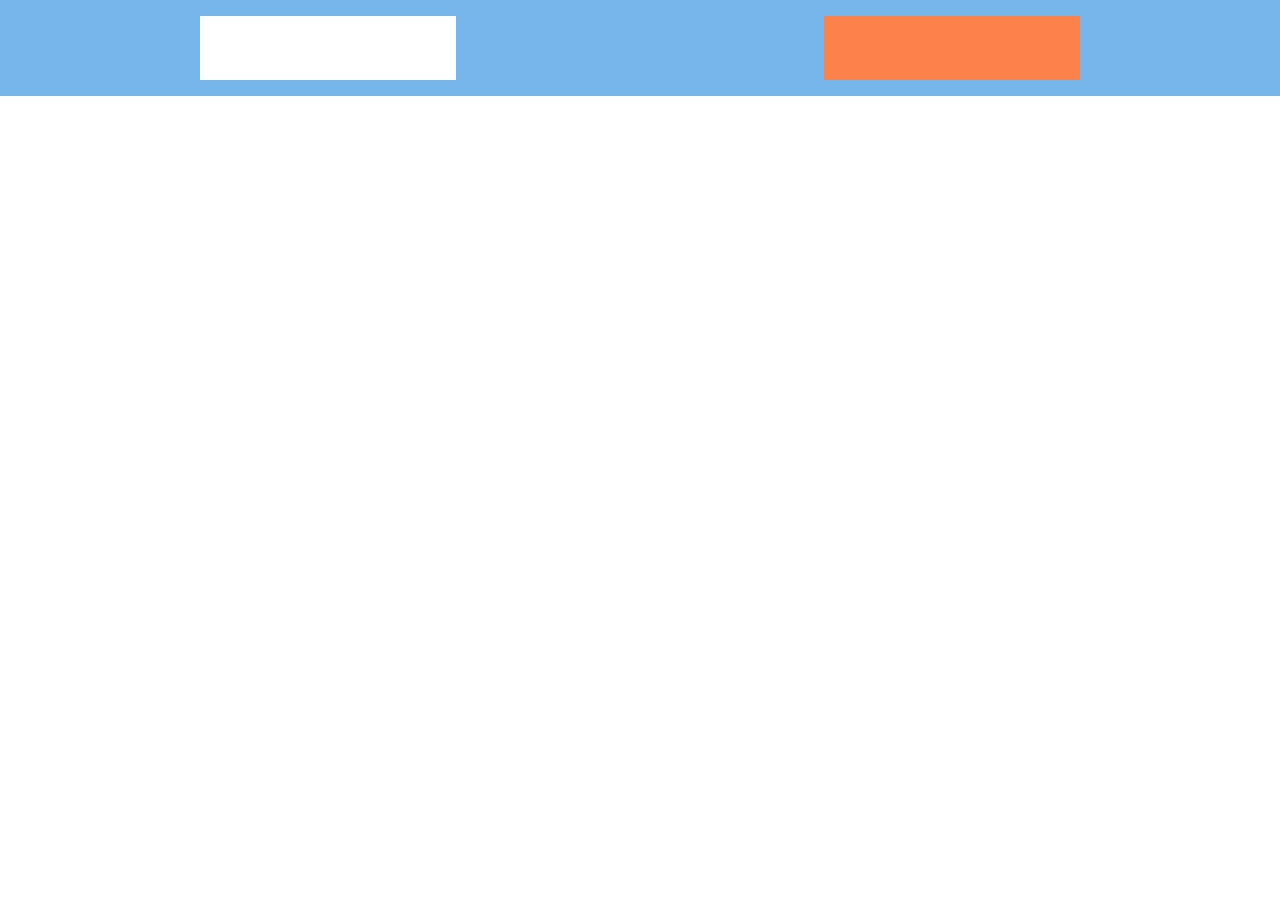
==== 3.Module/JIRa/index.html @ 9941f2b6 "Jira basic page structure" ====
<!DOCTYPE html>
<html lang="en">
<head>
    <meta charset="UTF-8">
    <meta http-equiv="X-UA-Compatible" content="IE=edge">
    <meta name="viewport" content="width=device-width, initial-scale=1.0">
    <link rel="stylesheet" href="./style.css">
    <title>JiRa</title>
</head>
<body>
    
     <div class="toolBox-cont">
        <div class="toolBoxPriority-cont">

        </div>
        <div class="toolBoxAction-cont">

        </div>
     </div>
</body>
<script src="./script.js"></script>
</html>
---- 3.Module/JIRa/style.css ----
*{
    box-sizing: border-box;
}
body{
    margin: 0px;
    padding: 0px;
}

.toolBox-cont{
    height: 6rem;
    background-color:#77B6EA;
    display: flex;
    justify-content: space-around;
    padding: 1rem;
}
.toolBoxPriority-cont{
    width: 16rem;
    height: 4rem;
    background-color: #FFFFFF;
}
.toolBoxAction-cont{
    width: 16rem;
    height: 4rem;
    background-color: #FC814A;
}
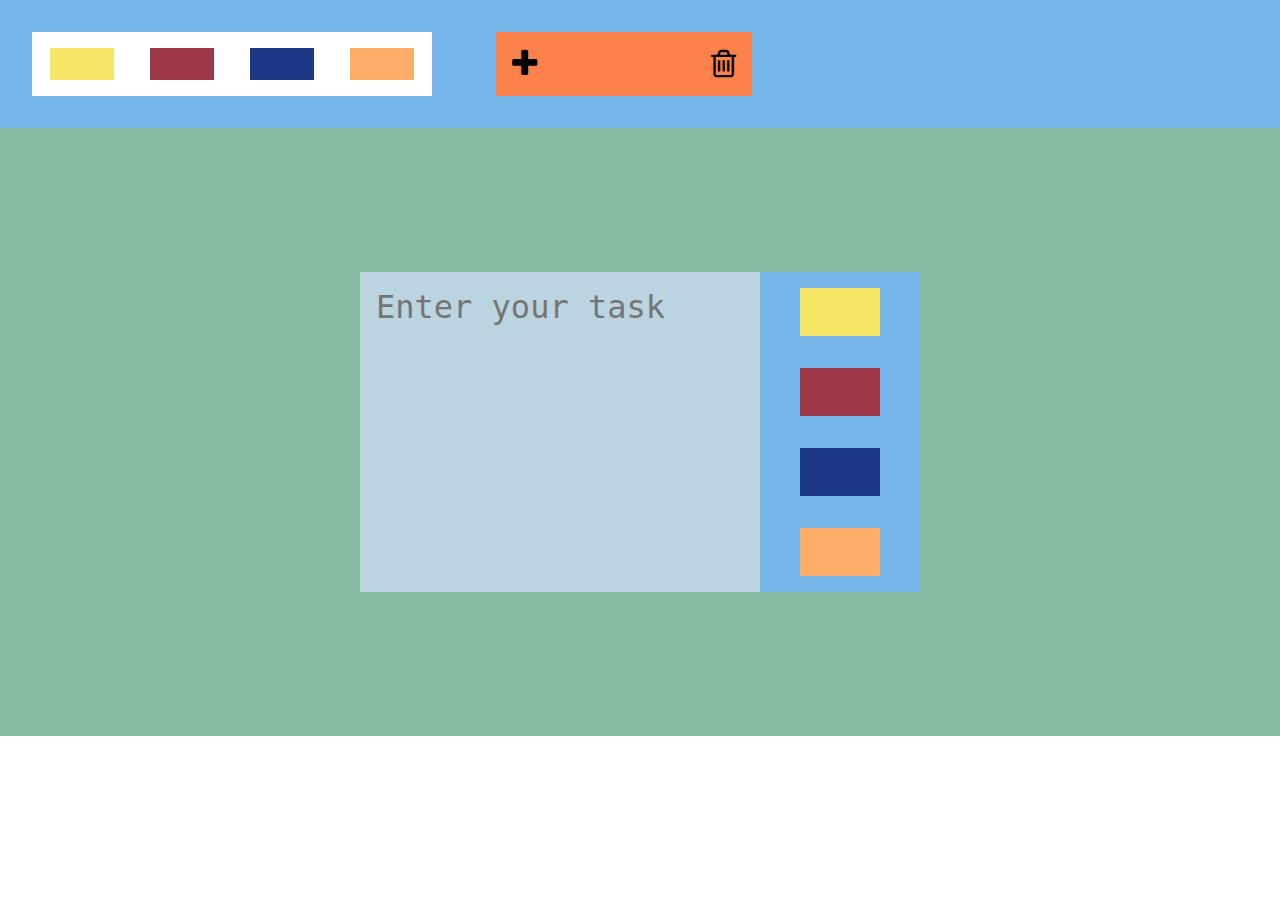
==== commit 77b84652: "Ui Completed" ====
--- a/3.Module/JIRa/index.html
+++ b/3.Module/JIRa/index.html
@@ -5,17 +5,41 @@
     <meta http-equiv="X-UA-Compatible" content="IE=edge">
     <meta name="viewport" content="width=device-width, initial-scale=1.0">
     <link rel="stylesheet" href="./style.css">
+    <link rel="stylesheet" href="https://cdnjs.cloudflare.com/ajax/libs/font-awesome/4.7.0/css/font-awesome.min.css">
     <title>JiRa</title>
 </head>
 <body>
     
      <div class="toolBox-cont">
         <div class="toolBoxPriority-cont">
-
+           <div class="div1"></div>
+           <div class="div2"></div>
+           <div class="div3"></div>
+           <div class="div4"></div>
         </div>
         <div class="toolBoxAction-cont">
+          <div class="add">
+            <i class="fa fa-plus"></i>
+          </div>
+          <div class="delete">
+            <i class="fa fa-trash-o"></i>
+          </div>
+        </div>
+     </div>
+     <div class="main-cont">
+      <div class="taskBox-cont">
+        <div class="taskBoxPriority-cont">
+             <textarea name="EnterTask" id="Task" placeholder="Enter your task"></textarea>
+          
+        </div>
+        <div class="taskBoxPick-cont">
+          <div class="color yellow"></div>
+          <div class="color red"></div>
+          <div class="color blue"></div>
+          <div class="color orange"></div>
+        </div>
+      </div>
 
-        </div>
      </div>
 </body>
 <script src="./script.js"></script>
--- a/3.Module/JIRa/style.css
+++ b/3.Module/JIRa/style.css
@@ -7,19 +7,99 @@
 }
 
 .toolBox-cont{
-    height: 6rem;
+    height: 8rem;
     background-color:#77B6EA;
     display: flex;
-    justify-content: space-around;
-    padding: 1rem;
+    align-items: center;
+   
+     
 }
 .toolBoxPriority-cont{
-    width: 16rem;
+    width: 25rem;
     height: 4rem;
     background-color: #FFFFFF;
+    margin-left: 2rem;
+    display: flex;
+    justify-content: space-around;
+    align-items: center;
+    
 }
 .toolBoxAction-cont{
     width: 16rem;
     height: 4rem;
     background-color: #FC814A;
-}+    margin-left: 4rem;
+     
+    display: flex;
+    justify-content: space-between;
+    align-items: center;
+    padding: 1rem;
+     
+}
+.div1,.div2,.div3,.div4{
+    width: 4rem;
+    height: 2rem;
+}
+.div1,.color.yellow{
+   
+    background-color: #F5E663;
+}
+.div2,.color.red{
+     
+    background-color: #9C3848;
+}
+.div3,.color.blue{
+   
+    background-color: #1E3888;
+}
+.div4,.color.orange{
+     
+    background-color: #FFAD69;
+}
+.delete,.add{
+    font-size: 2rem;
+}
+ .main-cont{
+    height: 38rem;
+    background-color: #87BBA2;
+    display: flex;
+    justify-content: center;
+    align-items: center;
+ }
+ .taskBox-cont{
+    width: 50%vw;
+    height: 50%vh;
+    background-color: #bad4e1;
+    display: flex;
+ }
+ .taskBoxPriority-cont{
+    width: 25rem;
+    height: 20rem;
+ }
+ .taskBoxPick-cont{
+    width: 10rem;
+    height: 20rem;
+    background-color: #77B6EA;
+    display: flex;
+    justify-content: space-around;
+    align-items: center;
+    flex-direction: column;
+ }
+ textarea{
+    width: 100%vw;
+    height: 100%;
+    color: darkblue;
+    border: none;
+    resize: none;
+    outline: none;
+    font-size: 2rem;
+    padding: 1rem;
+    
+    background-color:#bad4e1 ;
+    
+ }
+ .color{
+    width: 5rem;
+    height: 3rem;
+    background-color: #fff;
+ }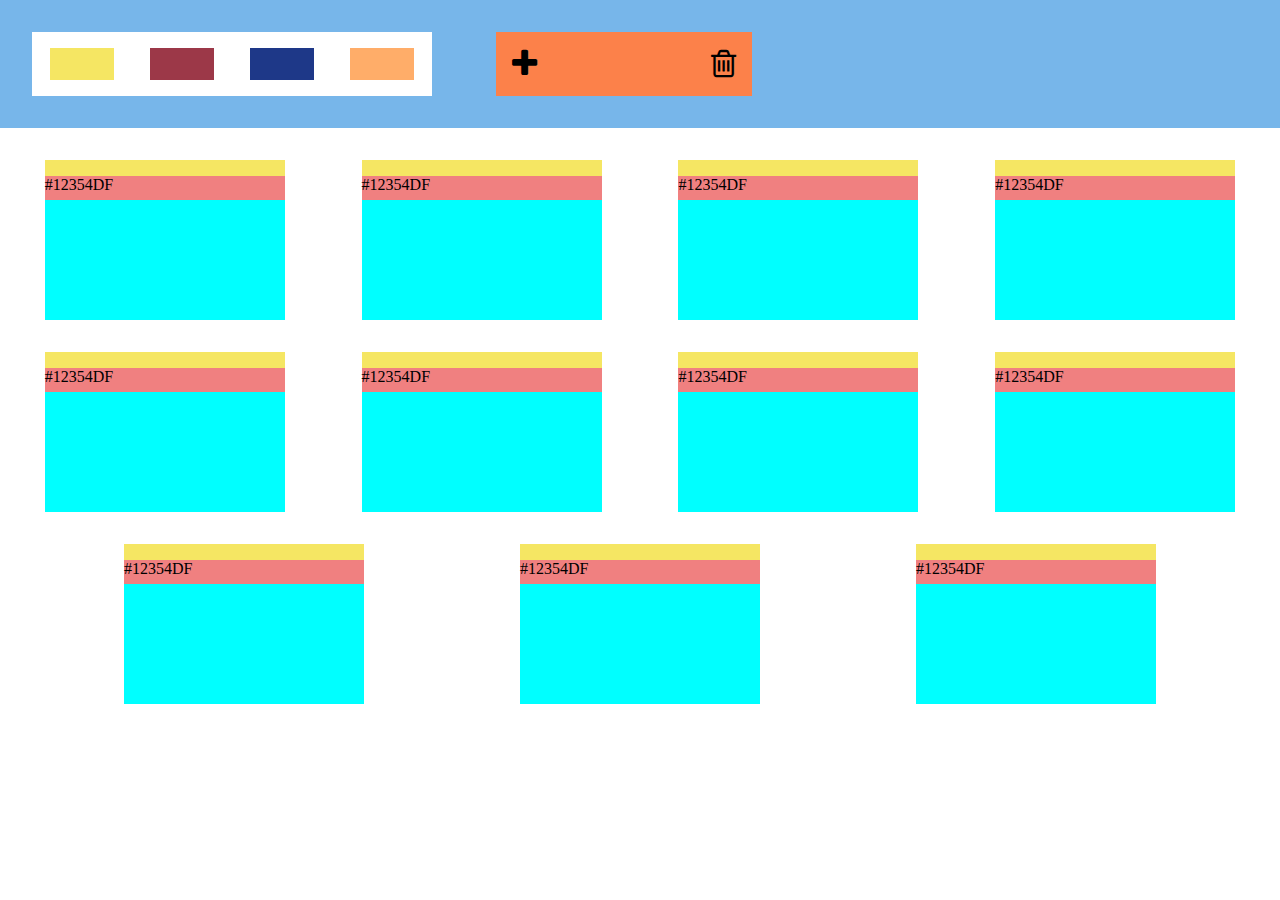
==== commit 887abfd8: "ticket clone created" ====
--- a/3.Module/JIRa/index.html
+++ b/3.Module/JIRa/index.html
@@ -9,7 +9,7 @@
     <title>JiRa</title>
 </head>
 <body>
-    
+    <!-- top content -->
      <div class="toolBox-cont">
         <div class="toolBoxPriority-cont">
            <div class="div1"></div>
@@ -26,12 +26,69 @@
           </div>
         </div>
      </div>
+     <!-- main content -->
      <div class="main-cont">
-      <div class="taskBox-cont">
-        <div class="taskBoxPriority-cont">
-             <textarea name="EnterTask" id="Task" placeholder="Enter your task"></textarea>
+        <div class="ticket-cont">
+           <div class="ticket-color "></div>
+           <div class="ticket-id">#12354DF</div>
+           <div class="ticket-area"></div>
+        </div>
+        <div class="ticket-cont">
+            <div class="ticket-color "></div>
+            <div class="ticket-id">#12354DF</div>
+            <div class="ticket-area"></div>
+         </div>
+         <div class="ticket-cont">
+            <div class="ticket-color "></div>
+            <div class="ticket-id">#12354DF</div>
+            <div class="ticket-area"></div>
+         </div>
+         <div class="ticket-cont">
+            <div class="ticket-color "></div>
+            <div class="ticket-id">#12354DF</div>
+            <div class="ticket-area"></div>
+         </div>
+         <div class="ticket-cont">
+            <div class="ticket-color "></div>
+            <div class="ticket-id">#12354DF</div>
+            <div class="ticket-area"></div>
+         </div>
+         <div class="ticket-cont">
+            <div class="ticket-color "></div>
+            <div class="ticket-id">#12354DF</div>
+            <div class="ticket-area"></div>
+         </div>
+         <div class="ticket-cont">
+            <div class="ticket-color "></div>
+            <div class="ticket-id">#12354DF</div>
+            <div class="ticket-area"></div>
+         </div>
+         <div class="ticket-cont">
+            <div class="ticket-color "></div>
+            <div class="ticket-id">#12354DF</div>
+            <div class="ticket-area"></div>
+         </div>
+         <div class="ticket-cont">
+            <div class="ticket-color "></div>
+            <div class="ticket-id">#12354DF</div>
+            <div class="ticket-area"></div>
+         </div>
+         <div class="ticket-cont">
+            <div class="ticket-color "></div>
+            <div class="ticket-id">#12354DF</div>
+            <div class="ticket-area"></div>
+         </div>
+         <div class="ticket-cont">
+            <div class="ticket-color "></div>
+            <div class="ticket-id">#12354DF</div>
+            <div class="ticket-area"></div>
+         </div>
+     </div>
+     <!-- module content -->
+     <div class="module-cont"> 
+    <textarea name="EnterTask" id="Task" placeholder="Enter your task"></textarea>
           
-        </div>
+        
         <div class="taskBoxPick-cont">
           <div class="color yellow"></div>
           <div class="color red"></div>
--- a/3.Module/JIRa/style.css
+++ b/3.Module/JIRa/style.css
@@ -40,7 +40,7 @@
     width: 4rem;
     height: 2rem;
 }
-.div1,.color.yellow{
+.div1,.color.yellow,.ticket-color{
    
     background-color: #F5E663;
 }
@@ -58,42 +58,37 @@
 }
 .delete,.add{
     font-size: 2rem;
+    cursor: pointer;
 }
- .main-cont{
-    height: 38rem;
+ .module-cont{
+    width: 50vw;
+    height: 50vh;
+    position: absolute;
+    left: 25vw;
+    top: 25vh;
     background-color: #87BBA2;
-    display: flex;
-    justify-content: center;
-    align-items: center;
+    display: none;
+     
+     
  }
- .taskBox-cont{
-    width: 50%vw;
-    height: 50%vh;
-    background-color: #bad4e1;
-    display: flex;
- }
- .taskBoxPriority-cont{
-    width: 25rem;
-    height: 20rem;
- }
+  
  .taskBoxPick-cont{
-    width: 10rem;
-    height: 20rem;
-    background-color: #77B6EA;
+    width: 30vw;
+    background-color: #aceab5;
     display: flex;
     justify-content: space-around;
     align-items: center;
     flex-direction: column;
  }
  textarea{
-    width: 100%vw;
-    height: 100%;
+    width: 70vw;
+    height: 50vh;
     color: darkblue;
     border: none;
     resize: none;
     outline: none;
     font-size: 2rem;
-    padding: 1rem;
+    padding: 2rem;
     
     background-color:#bad4e1 ;
     
@@ -102,4 +97,36 @@
     width: 5rem;
     height: 3rem;
     background-color: #fff;
- }+ }
+
+
+ .main-cont{
+    margin-top: 2rem;
+    display: flex;
+    justify-content:space-evenly;
+    flex-wrap: wrap;
+    gap: 2rem;
+
+ }
+
+ .ticket-cont{
+    width: 15rem;
+    height: 10rem;
+    background-color: aqua;
+     
+ }
+
+ .ticket-color{
+   height: 1rem;
+ }
+
+  .ticket-id{
+    height: 1.5rem;
+     background-color:lightcoral;
+  }
+.ticket-area{
+    height: calc(100%-1rem-1.5rem);
+    padding: 2rem;
+    font-size: 1.5rem;
+
+}
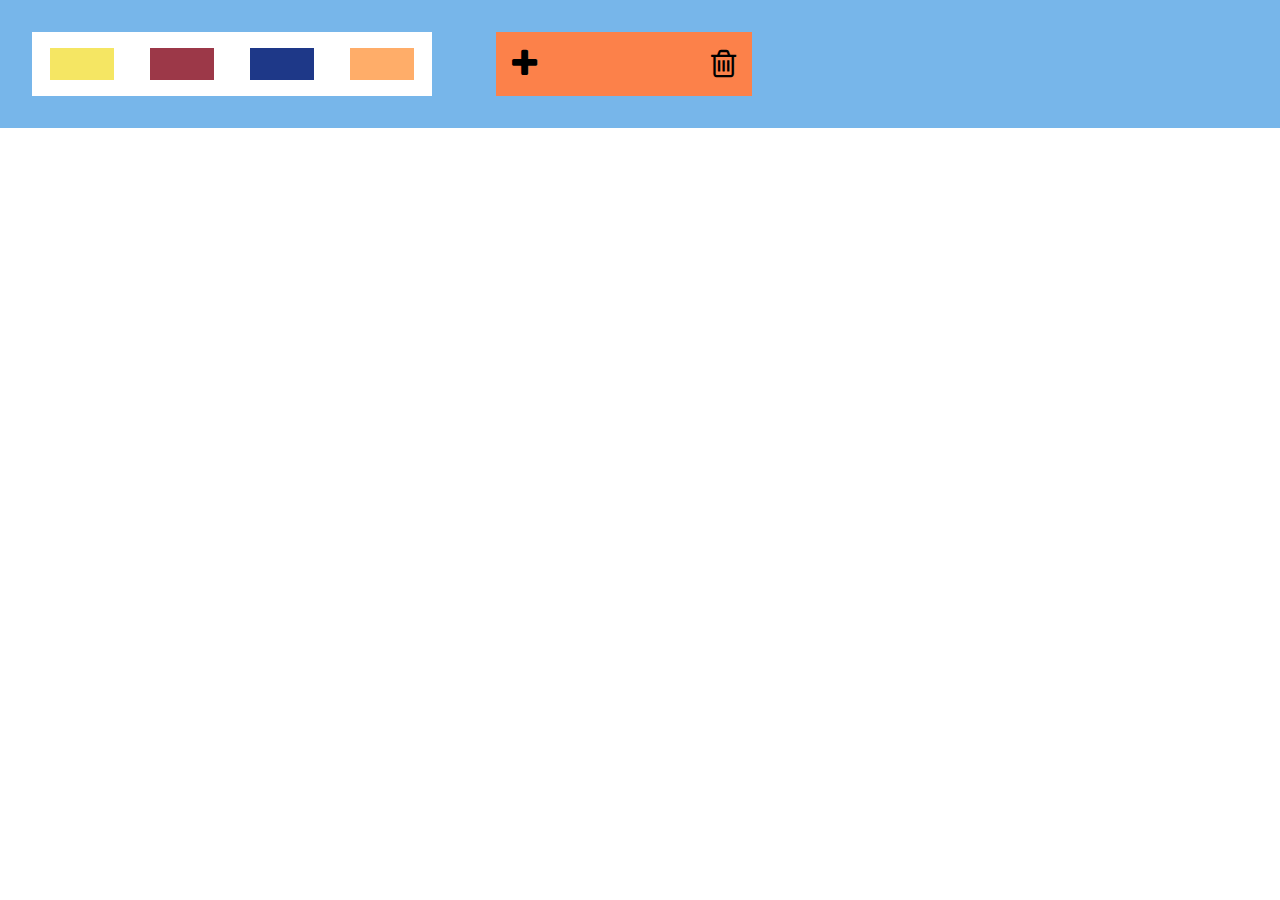
==== commit 78ca7457: "ticket added using function" ====
--- a/3.Module/JIRa/index.html
+++ b/3.Module/JIRa/index.html
@@ -28,61 +28,8 @@
      </div>
      <!-- main content -->
      <div class="main-cont">
-        <div class="ticket-cont">
-           <div class="ticket-color "></div>
-           <div class="ticket-id">#12354DF</div>
-           <div class="ticket-area"></div>
-        </div>
-        <div class="ticket-cont">
-            <div class="ticket-color "></div>
-            <div class="ticket-id">#12354DF</div>
-            <div class="ticket-area"></div>
-         </div>
-         <div class="ticket-cont">
-            <div class="ticket-color "></div>
-            <div class="ticket-id">#12354DF</div>
-            <div class="ticket-area"></div>
-         </div>
-         <div class="ticket-cont">
-            <div class="ticket-color "></div>
-            <div class="ticket-id">#12354DF</div>
-            <div class="ticket-area"></div>
-         </div>
-         <div class="ticket-cont">
-            <div class="ticket-color "></div>
-            <div class="ticket-id">#12354DF</div>
-            <div class="ticket-area"></div>
-         </div>
-         <div class="ticket-cont">
-            <div class="ticket-color "></div>
-            <div class="ticket-id">#12354DF</div>
-            <div class="ticket-area"></div>
-         </div>
-         <div class="ticket-cont">
-            <div class="ticket-color "></div>
-            <div class="ticket-id">#12354DF</div>
-            <div class="ticket-area"></div>
-         </div>
-         <div class="ticket-cont">
-            <div class="ticket-color "></div>
-            <div class="ticket-id">#12354DF</div>
-            <div class="ticket-area"></div>
-         </div>
-         <div class="ticket-cont">
-            <div class="ticket-color "></div>
-            <div class="ticket-id">#12354DF</div>
-            <div class="ticket-area"></div>
-         </div>
-         <div class="ticket-cont">
-            <div class="ticket-color "></div>
-            <div class="ticket-id">#12354DF</div>
-            <div class="ticket-area"></div>
-         </div>
-         <div class="ticket-cont">
-            <div class="ticket-color "></div>
-            <div class="ticket-id">#12354DF</div>
-            <div class="ticket-area"></div>
-         </div>
+        
+        
      </div>
      <!-- module content -->
      <div class="module-cont"> 
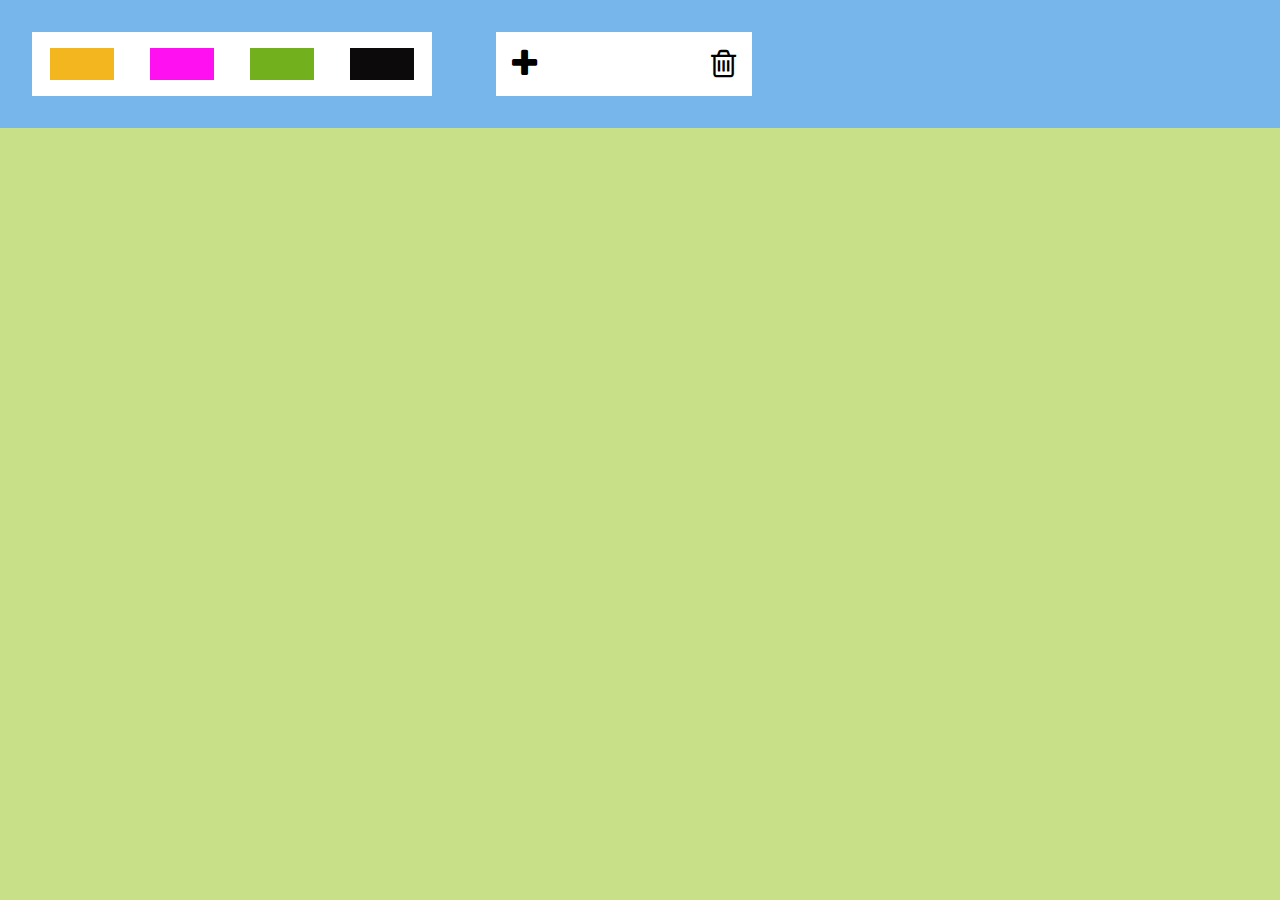
==== commit c5958586: "Delete fuction added and solme UI colore changes" ====
--- a/3.Module/JIRa/index.html
+++ b/3.Module/JIRa/index.html
@@ -12,10 +12,11 @@
     <!-- top content -->
      <div class="toolBox-cont">
         <div class="toolBoxPriority-cont">
-           <div class="div1"></div>
-           <div class="div2"></div>
-           <div class="div3"></div>
-           <div class="div4"></div>
+            
+           <div class="div yellow"></div>
+           <div class="div pink"></div>
+           <div class="div green"></div>
+           <div class="div black"></div>
         </div>
         <div class="toolBoxAction-cont">
           <div class="add">
@@ -37,10 +38,10 @@
           
         
         <div class="taskBoxPick-cont">
-          <div class="color yellow"></div>
-          <div class="color red"></div>
-          <div class="color blue"></div>
-          <div class="color orange"></div>
+          <div class="yellow color"></div>
+          <div class="pink    color"></div>
+          <div class="green   color"></div>
+          <div class="black color active"></div>
         </div>
       </div>
 
--- a/3.Module/JIRa/style.css
+++ b/3.Module/JIRa/style.css
@@ -4,6 +4,7 @@
 body{
     margin: 0px;
     padding: 0px;
+    background-color: #C8E087;
 }
 
 .toolBox-cont{
@@ -27,7 +28,7 @@
 .toolBoxAction-cont{
     width: 16rem;
     height: 4rem;
-    background-color: #FC814A;
+    background-color: #FFFFFF;
     margin-left: 4rem;
      
     display: flex;
@@ -36,25 +37,25 @@
     padding: 1rem;
      
 }
-.div1,.div2,.div3,.div4{
+ .div{
     width: 4rem;
     height: 2rem;
 }
-.div1,.color.yellow,.ticket-color{
+.yellow{
    
-    background-color: #F5E663;
+    background-color: #F3B61F;
 }
-.div2,.color.red{
+.pink{
      
-    background-color: #9C3848;
+    background-color:#FF10F0;
 }
-.div3,.color.blue{
+.green{
    
-    background-color: #1E3888;
+    background-color: #72B01D;
 }
-.div4,.color.orange{
+.black{
      
-    background-color: #FFAD69;
+    background-color: #0D0A0B;
 }
 .delete,.add{
     font-size: 2rem;
@@ -74,7 +75,7 @@
   
  .taskBoxPick-cont{
     width: 30vw;
-    background-color: #aceab5;
+    background-color: #C9C9C9;
     display: flex;
     justify-content: space-around;
     align-items: center;
@@ -90,15 +91,17 @@
     font-size: 2rem;
     padding: 2rem;
     
-    background-color:#bad4e1 ;
+    background-color:#FFFFFF ;
     
  }
  .color{
     width: 5rem;
     height: 3rem;
-    background-color: #fff;
+   
  }
-
+.active{
+    border: .2rem solid #FFFFFF ;
+}
 
  .main-cont{
     margin-top: 2rem;
@@ -112,7 +115,7 @@
  .ticket-cont{
     width: 15rem;
     height: 10rem;
-    background-color: aqua;
+    background-color: #FFFFFF;
      
  }
 
@@ -122,11 +125,12 @@
 
   .ticket-id{
     height: 1.5rem;
-     background-color:lightcoral;
+     
   }
 .ticket-area{
     height: calc(100%-1rem-1.5rem);
     padding: 2rem;
     font-size: 1.5rem;
+    word-wrap: break-word;
 
 }
